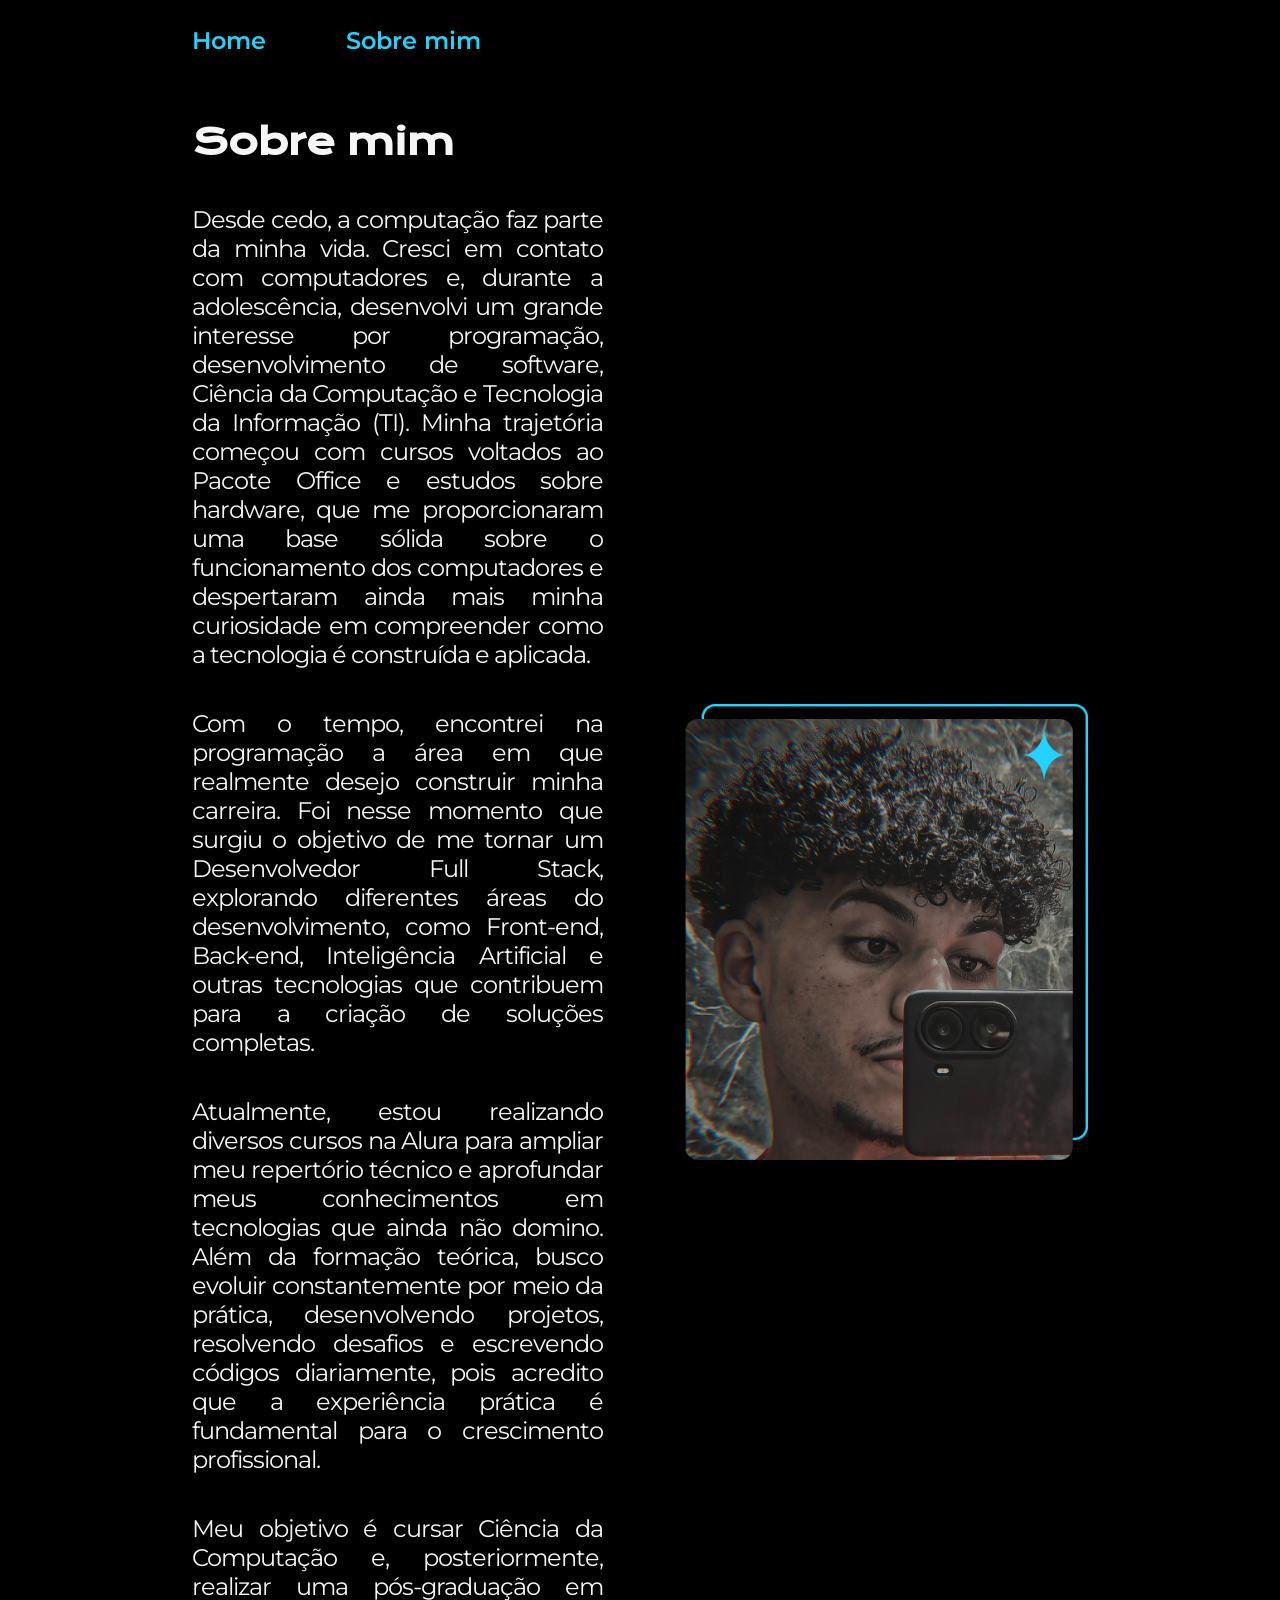
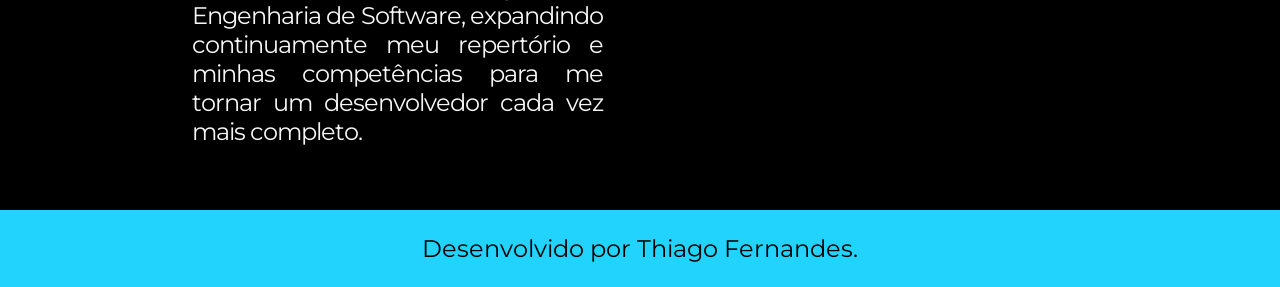
==== about.html @ ec131c8d "Portfólio inicial" ====
<!DOCTYPE html>
<html lang="pt-br">
<head>
    <meta charset="UTF-8">
    <meta name="viewport" content="width=device-width, initial-scale=1.0">
    <title>Sobre mim</title>
    <link rel="stylesheet" href="./styles/style.css">
</head>
<body>
    <header class="cabecalho">
        <nav class="cabecalho__menu">
            <a class="cabecalho__menu__link" href="index.html">Home</a>
            <a class="cabecalho__menu__link" href="about.html">Sobre mim</a>
        </nav>
    </header>
    <main class="apresentacao">
        <section class="apresentacao__conteudo">
            <h1 class="apresentacao__conteudo__titulo">Sobre mim</h1>
            <p class="apresentacao__conteudo__paragrafo">Desde cedo, a computação faz parte da minha vida. Cresci em contato com computadores e, durante a adolescência, desenvolvi 
                    um grande interesse por programação, desenvolvimento de software, Ciência da Computação e Tecnologia da Informação (TI). Minha trajetória começou com cursos 
                    voltados ao Pacote Office e estudos sobre hardware, que me proporcionaram uma base sólida sobre o funcionamento dos computadores e despertaram ainda mais minha 
                    curiosidade em compreender como a tecnologia é construída e aplicada.</p>
            <p class="apresentacao__conteudo__paragrafo">Com o tempo, encontrei na programação a área em que realmente desejo construir minha carreira. Foi nesse momento que surgiu
                    o objetivo de me tornar um Desenvolvedor Full Stack, explorando diferentes áreas do desenvolvimento, como Front-end, Back-end, Inteligência Artificial e outras 
                    tecnologias que contribuem para a criação de soluções completas.</p>
            <p class="apresentacao__conteudo__paragrafo">Atualmente, estou realizando diversos cursos na Alura para ampliar meu repertório técnico e aprofundar meus conhecimentos 
                    em tecnologias que ainda não domino. Além da formação teórica, busco evoluir constantemente por meio da prática, desenvolvendo projetos, resolvendo desafios e 
                    escrevendo códigos diariamente, pois acredito que a experiência prática é fundamental para o crescimento profissional.</p>
            <p class="apresentacao__conteudo__paragrafo">Meu objetivo é cursar Ciência da Computação e, posteriormente, realizar uma pós-graduação em Engenharia de Software, 
                    expandindo continuamente meu repertório e minhas competências para me tornar um desenvolvedor cada vez mais completo.</p>
        </section>
        <img class="apresentacao__imagem" src="./assets/ThiThiDev.png" alt="Imagem do ThiThiDev">
    </main>
    <footer class="rodape">
        <p>Desenvolvido por Thiago Fernandes.</p>
    </footer>
</body>
</html>
---- styles/style.css ----
@import url('https://fonts.googleapis.com/css2?family=Krona+One&display=swap');
@import url('https://fonts.googleapis.com/css2?family=Montserrat:ital,wght@0,100..900;1,100..900&display=swap');
@import url('https://fonts.googleapis.com/css2?family=Krona+One&family=Montserrat:wght@400;600&display=swap');

* {
    margin: 0;
    padding: 0;
}

:root {
    --cor-primaria: #000000;
    --cor-secundaria: #F6F6F6;
    --cor-terciaria: #22D4FD;
    --cor-hover: #272727;

    --fonte-primaria: 'Krona One', sans-serif;
    --fonte-secundaria: 'Montserrat', sans-serif;
}

body {
    box-sizing: border-box;
    background-color: var(--cor-primaria);
    color: var(--cor-secundaria);
}

.cabecalho {
    padding: 2% 0% 0% 15%;
}

.cabecalho__menu {
    display: flex;
    gap: 80px;
}

.cabecalho__menu__link {
    font-family: var(--fonte-secundaria);
    font-size: 1.5rem;
    font-weight: 600;
    color: var(--cor-terciaria);
    text-decoration: none;
}

.apresentacao {
    display: flex;
    padding: 5% 15%;
    align-items: center;
    justify-content: space-between;
    gap: 82px;
}

.apresentacao__conteudo {
    width: 50%;
    display: flex;
    flex-direction: column;
    gap: 40px;
}

.apresentacao__conteudo__texto a{
    text-decoration: none;
    color: var(--cor-terciaria);
}

.apresentacao__conteudo__titulo {
    text-align: justify;
    font-family: var(--fonte-primaria);
    font-size: 2.25rem;
}

.titulo-destaque {
    color: var(--cor-terciaria);
}

.apresentacao__conteudo__paragrafo {
    text-align: justify;
    font-family: var(--fonte-secundaria);
    font-size: 1.5rem;
    letter-spacing: -1px;
}

.apresentacao__links {
    display: flex;
    flex-direction: column;
    justify-content: space-between;
    align-items: center;
    gap: 32px;
}

.apresentacao__links__subtitulo {
    font-family: var(--fonte-primaria);
    font-weight: 400;
    font-size: 1.5rem;
}

.apresentacao__links__navegacao {
    display: flex;
    justify-content: center;
    gap: 16px;
    border: 2px solid var(--cor-terciaria);
    width: 50%;
    text-align: center;
    border-radius: 8px;
    font-size: 1.5rem;
    font-weight: 600;
    padding: 21.5px 0;
    text-decoration: none;
    color: var(--cor-secundaria);
    font-family: var(--fonte-secundaria);
}

.apresentacao__links__link:hover {
    background-color: var(--cor-hover);
}

.apresentacao__imagem {
    width: 45%;
}

.rodape {
    padding: 24px;
    color: var(--cor-primaria);
    background-color: var(--cor-terciaria);
    text-align: center;
    font-family: var(--fonte-secundaria);
    font-size: 1.5rem;
    font-weight: 400;
}

@media (max-width: 1200px) {
    .cabecalho {
        padding: 10%;
    }

    .cabecalho__menu {
        justify-content: center;
    }

    .apresentacao {
        flex-direction: column-reverse;
        padding: 5%;
    }

    .apresentacao__conteudo {
        width: auto;
    }
}
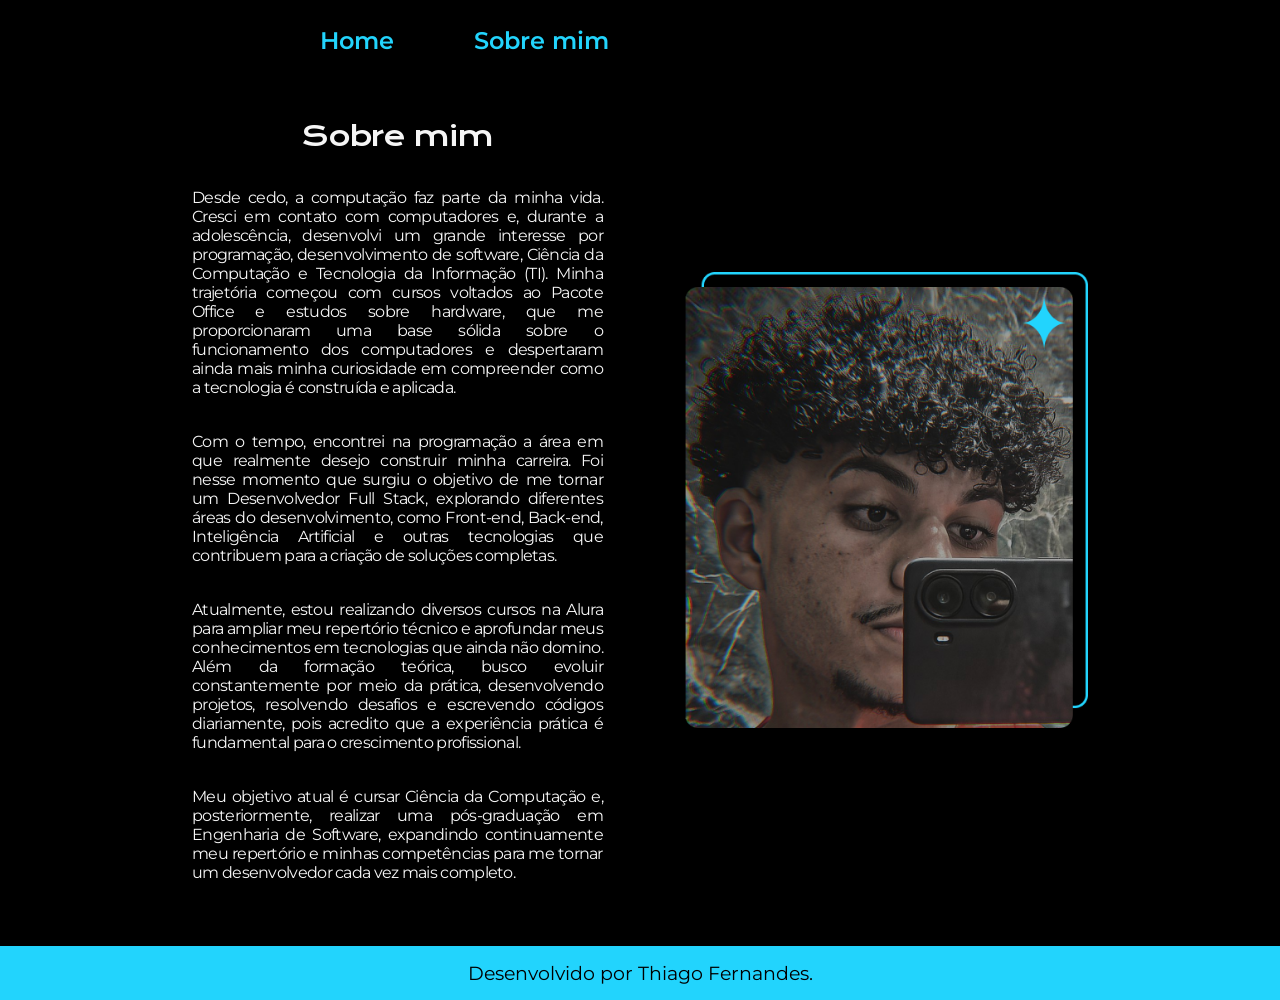
==== commit 776b8646: "Melhorando responsividade e espaçamento" ====
--- a/about.html
+++ b/about.html
@@ -26,7 +26,7 @@
             <p class="apresentacao__conteudo__paragrafo">Atualmente, estou realizando diversos cursos na Alura para ampliar meu repertório técnico e aprofundar meus conhecimentos 
                     em tecnologias que ainda não domino. Além da formação teórica, busco evoluir constantemente por meio da prática, desenvolvendo projetos, resolvendo desafios e 
                     escrevendo códigos diariamente, pois acredito que a experiência prática é fundamental para o crescimento profissional.</p>
-            <p class="apresentacao__conteudo__paragrafo">Meu objetivo é cursar Ciência da Computação e, posteriormente, realizar uma pós-graduação em Engenharia de Software, 
+            <p class="apresentacao__conteudo__paragrafo">Meu objetivo atual é cursar Ciência da Computação e, posteriormente, realizar uma pós-graduação em Engenharia de Software, 
                     expandindo continuamente meu repertório e minhas competências para me tornar um desenvolvedor cada vez mais completo.</p>
         </section>
         <img class="apresentacao__imagem" src="./assets/ThiThiDev.png" alt="Imagem do ThiThiDev">
--- a/styles/style.css
+++ b/styles/style.css
@@ -24,7 +24,7 @@
 }
 
 .cabecalho {
-    padding: 2% 0% 0% 15%;
+    padding: 2% 0% 0% 25%;
 }
 
 .cabecalho__menu {
@@ -41,8 +41,8 @@
 }
 
 .apresentacao {
+    padding: 5% 15%;
     display: flex;
-    padding: 5% 15%;
     align-items: center;
     justify-content: space-between;
     gap: 82px;
@@ -52,29 +52,36 @@
     width: 50%;
     display: flex;
     flex-direction: column;
-    gap: 40px;
+    gap: 35px;
 }
 
 .apresentacao__conteudo__texto a{
     text-decoration: none;
     color: var(--cor-terciaria);
+    font-size: 1.2rem;
+    text-align: center;
+    font-weight: 500;
 }
 
 .apresentacao__conteudo__titulo {
-    text-align: justify;
+    text-align: center;
     font-family: var(--fonte-primaria);
-    font-size: 2.25rem;
+    font-size: 1.7rem;
+    letter-spacing: -1px;
+    font-weight: 100;
 }
 
 .titulo-destaque {
     color: var(--cor-terciaria);
+    font-weight: 600;
 }
 
 .apresentacao__conteudo__paragrafo {
     text-align: justify;
     font-family: var(--fonte-secundaria);
-    font-size: 1.5rem;
-    letter-spacing: -1px;
+    font-size: 1rem;
+    letter-spacing: -0.7px;
+    
 }
 
 .apresentacao__links {
@@ -88,7 +95,7 @@
 .apresentacao__links__subtitulo {
     font-family: var(--fonte-primaria);
     font-weight: 400;
-    font-size: 1.5rem;
+    font-size: 1.3rem;
 }
 
 .apresentacao__links__navegacao {
@@ -98,8 +105,8 @@
     border: 2px solid var(--cor-terciaria);
     width: 50%;
     text-align: center;
-    border-radius: 8px;
-    font-size: 1.5rem;
+    border-radius: 30px;
+    font-size: 1.3rem;
     font-weight: 600;
     padding: 21.5px 0;
     text-decoration: none;
@@ -116,12 +123,12 @@
 }
 
 .rodape {
-    padding: 24px;
+    padding: 15px;
     color: var(--cor-primaria);
     background-color: var(--cor-terciaria);
     text-align: center;
     font-family: var(--fonte-secundaria);
-    font-size: 1.5rem;
+    font-size: 1.2rem;
     font-weight: 400;
 }
 
@@ -139,8 +146,23 @@
         padding: 5%;
     }
 
+    .apresentacao__imagem {
+        width: 250px;
+    }
+
     .apresentacao__conteudo {
         width: auto;
     }
+
+    .apresentacao__conteudo__paragrafo {
+        text-align: justify;
+        letter-spacing: -1.1px;
+        word-spacing: -0.8px;
+        hyphens: auto;
+    }
+
+    .rodape {
+        font-size: 1.0rem;
+    }
 }
 
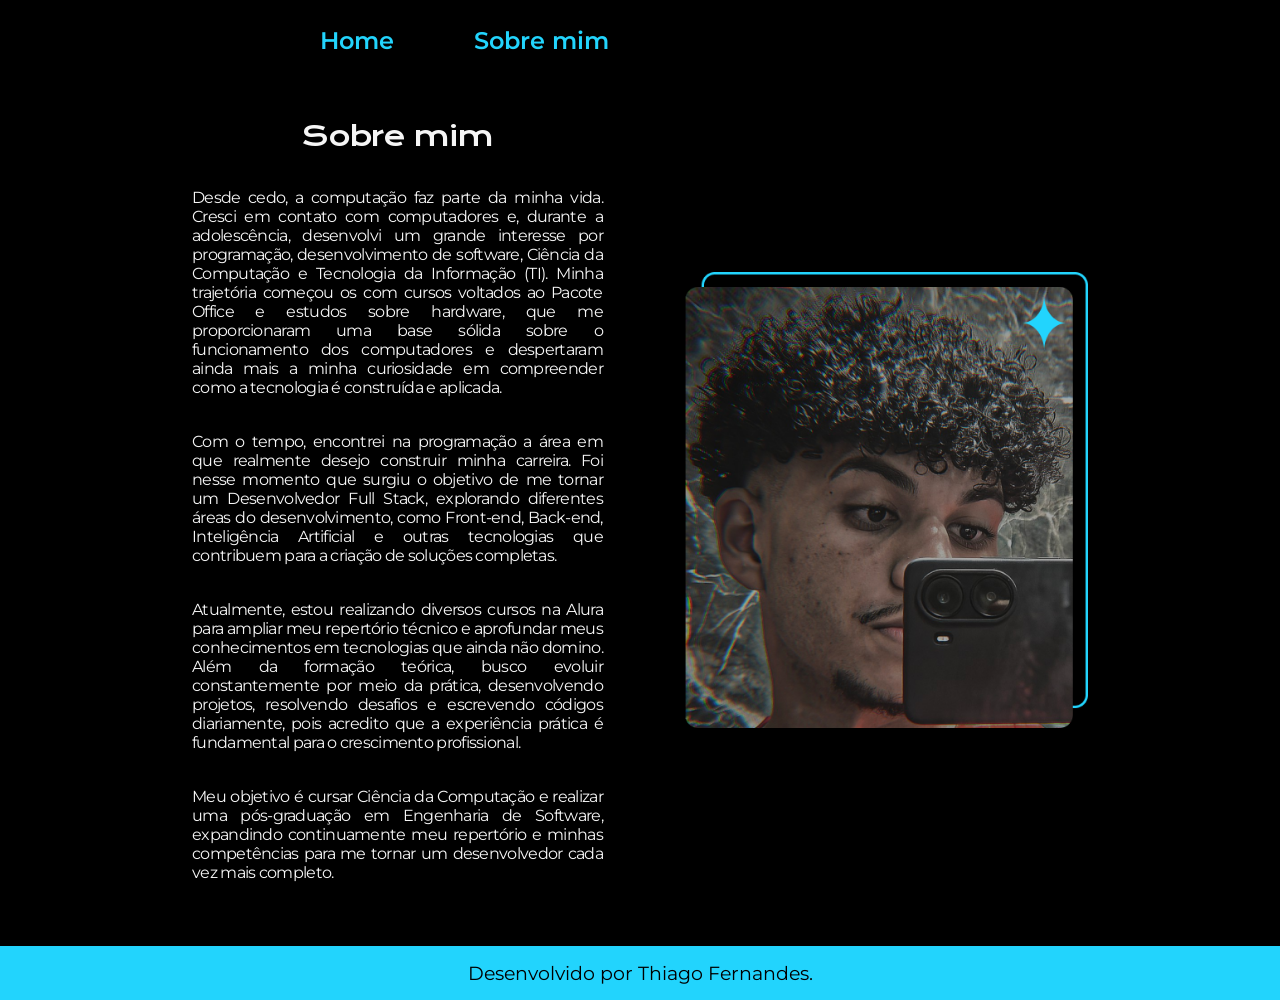
==== commit 2f609f4c: "Ajustando espaçamento das palavras" ====
--- a/about.html
+++ b/about.html
@@ -17,8 +17,8 @@
         <section class="apresentacao__conteudo">
             <h1 class="apresentacao__conteudo__titulo">Sobre mim</h1>
             <p class="apresentacao__conteudo__paragrafo">Desde cedo, a computação faz parte da minha vida. Cresci em contato com computadores e, durante a adolescência, desenvolvi 
-                    um grande interesse por programação, desenvolvimento de software, Ciência da Computação e Tecnologia da Informação (TI). Minha trajetória começou com cursos 
-                    voltados ao Pacote Office e estudos sobre hardware, que me proporcionaram uma base sólida sobre o funcionamento dos computadores e despertaram ainda mais minha 
+                    um grande interesse por programação, desenvolvimento de software, Ciência da Computação e Tecnologia da Informação (TI). Minha trajetória começou os com cursos 
+                    voltados ao Pacote Office e estudos sobre hardware, que me proporcionaram uma base sólida sobre o funcionamento dos computadores e despertaram ainda mais a minha
                     curiosidade em compreender como a tecnologia é construída e aplicada.</p>
             <p class="apresentacao__conteudo__paragrafo">Com o tempo, encontrei na programação a área em que realmente desejo construir minha carreira. Foi nesse momento que surgiu
                     o objetivo de me tornar um Desenvolvedor Full Stack, explorando diferentes áreas do desenvolvimento, como Front-end, Back-end, Inteligência Artificial e outras 
@@ -26,7 +26,7 @@
             <p class="apresentacao__conteudo__paragrafo">Atualmente, estou realizando diversos cursos na Alura para ampliar meu repertório técnico e aprofundar meus conhecimentos 
                     em tecnologias que ainda não domino. Além da formação teórica, busco evoluir constantemente por meio da prática, desenvolvendo projetos, resolvendo desafios e 
                     escrevendo códigos diariamente, pois acredito que a experiência prática é fundamental para o crescimento profissional.</p>
-            <p class="apresentacao__conteudo__paragrafo">Meu objetivo atual é cursar Ciência da Computação e, posteriormente, realizar uma pós-graduação em Engenharia de Software, 
+            <p class="apresentacao__conteudo__paragrafo">Meu objetivo é cursar Ciência da Computação e realizar uma pós-graduação em Engenharia de Software, 
                     expandindo continuamente meu repertório e minhas competências para me tornar um desenvolvedor cada vez mais completo.</p>
         </section>
         <img class="apresentacao__imagem" src="./assets/ThiThiDev.png" alt="Imagem do ThiThiDev">
--- a/styles/style.css
+++ b/styles/style.css
@@ -156,6 +156,7 @@
 
     .apresentacao__conteudo__paragrafo {
         text-align: justify;
+        font-size: 0.9rem;
         letter-spacing: -1.1px;
         word-spacing: -0.8px;
         hyphens: auto;
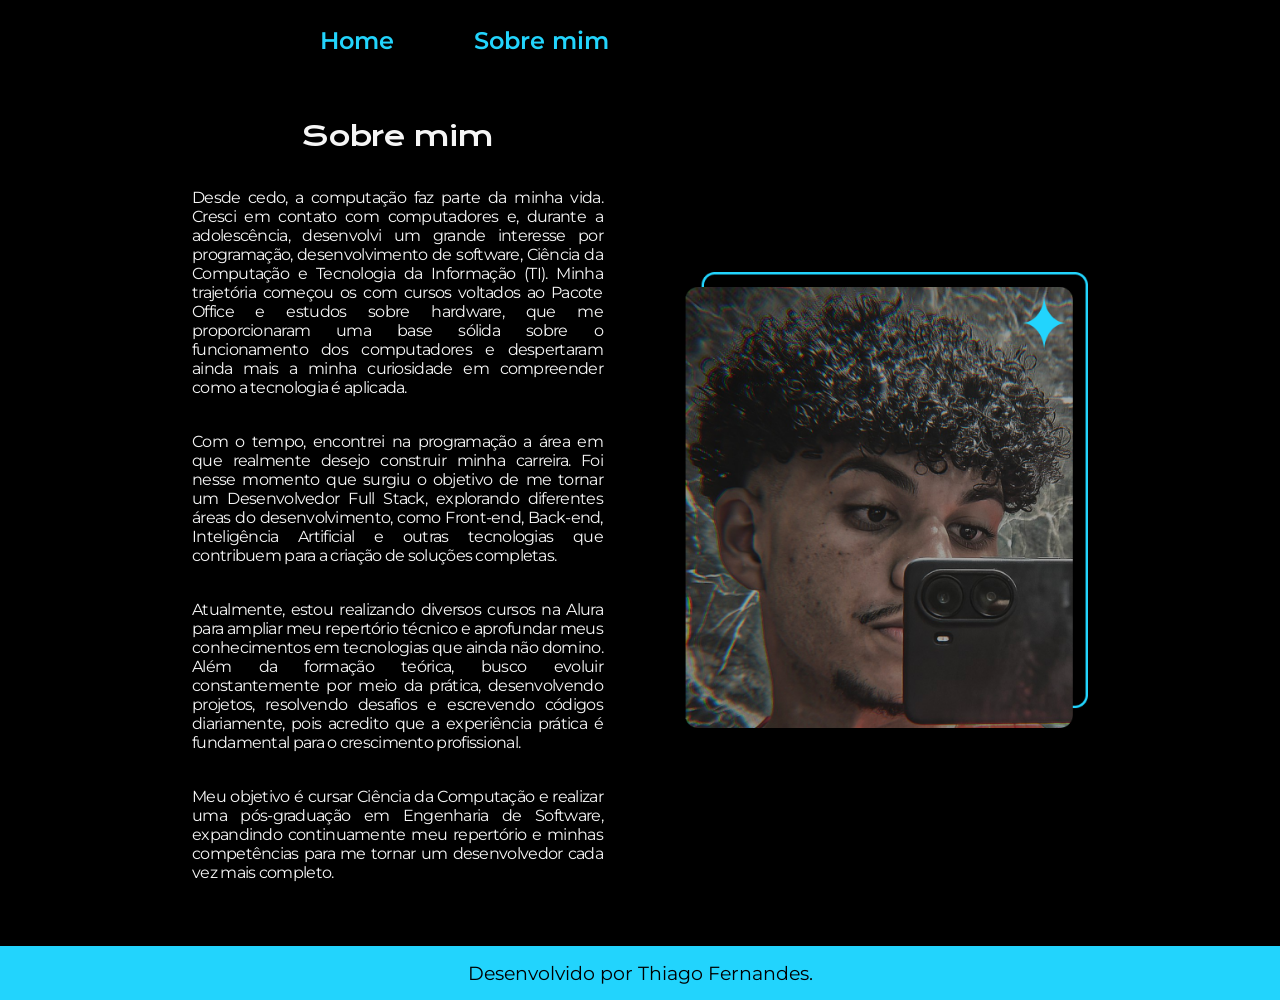
==== commit da9f16af: "Atualizando espaçamento e responsividade" ====
--- a/about.html
+++ b/about.html
@@ -19,7 +19,7 @@
             <p class="apresentacao__conteudo__paragrafo">Desde cedo, a computação faz parte da minha vida. Cresci em contato com computadores e, durante a adolescência, desenvolvi 
                     um grande interesse por programação, desenvolvimento de software, Ciência da Computação e Tecnologia da Informação (TI). Minha trajetória começou os com cursos 
                     voltados ao Pacote Office e estudos sobre hardware, que me proporcionaram uma base sólida sobre o funcionamento dos computadores e despertaram ainda mais a minha
-                    curiosidade em compreender como a tecnologia é construída e aplicada.</p>
+                    curiosidade em compreender como a tecnologia é aplicada.</p>
             <p class="apresentacao__conteudo__paragrafo">Com o tempo, encontrei na programação a área em que realmente desejo construir minha carreira. Foi nesse momento que surgiu
                     o objetivo de me tornar um Desenvolvedor Full Stack, explorando diferentes áreas do desenvolvimento, como Front-end, Back-end, Inteligência Artificial e outras 
                     tecnologias que contribuem para a criação de soluções completas.</p>
